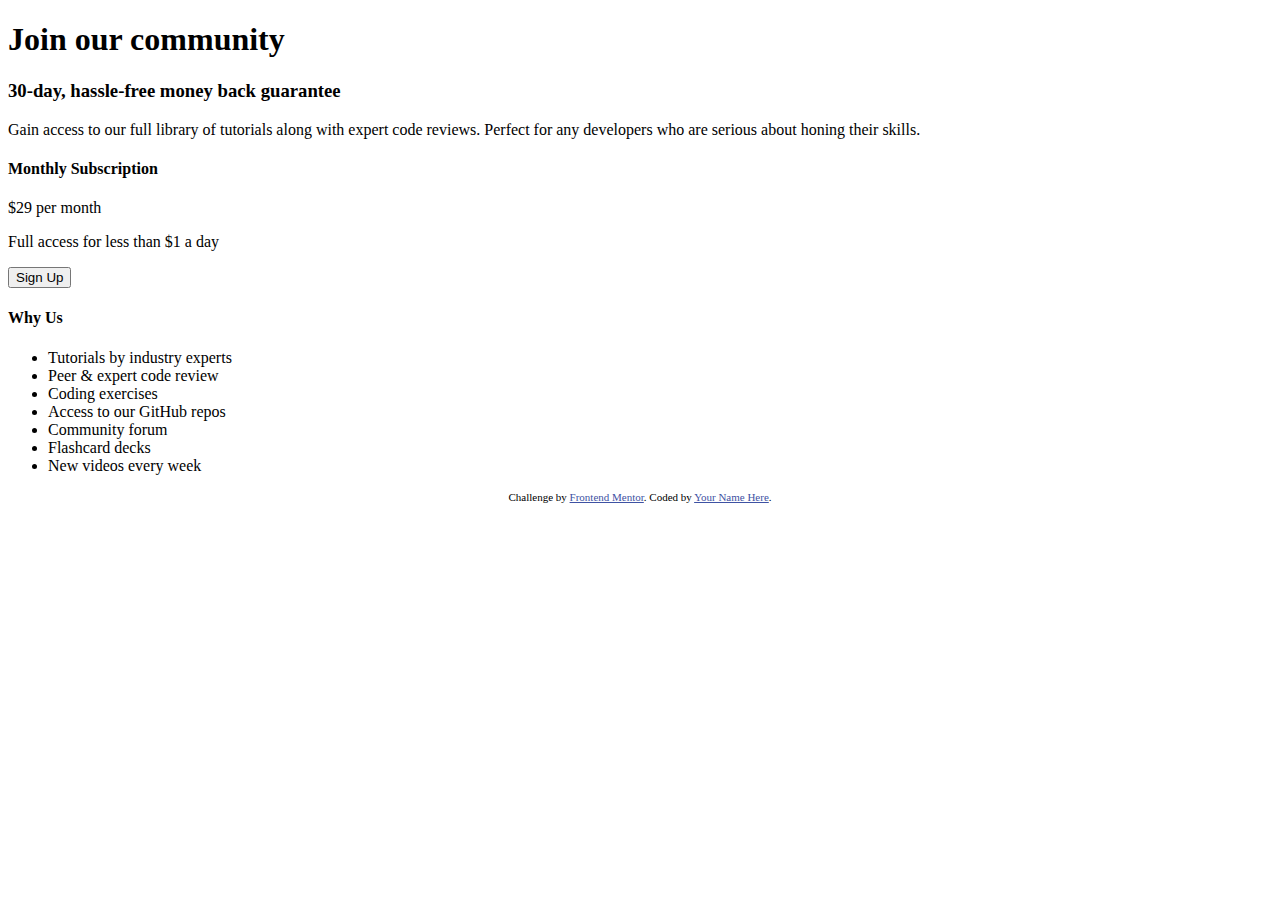
==== single-price-grid-component-master/index.html @ 690f7a0b "made the html structure" ====
<!DOCTYPE html>
<html lang="en">

<head>
  <meta charset="UTF-8">
  <meta name="viewport" content="width=device-width, initial-scale=1.0">
  <!-- displays site properly based on user's device -->

  <link rel="icon" type="image/png" sizes="32x32" href="./images/favicon-32x32.png">

  <title>Frontend Mentor | Single Price Grid Component</title>

  <!-- Feel free to remove these styles or customise in your own stylesheet 👍 -->
  <style>
    .attribution {
      font-size: 11px;
      text-align: center;
    }

    .attribution a {
      color: hsl(228, 45%, 44%);
    }
  </style>
</head>

<body>
  <div>
    <div>
      <h1>Join our community</h1>
      <h3>30-day, hassle-free money back guarantee</h3>
      <p>Gain access to our full library of tutorials along with expert code reviews.
        Perfect for any developers who are serious about honing their skills.
      </p>
    </div>
    <div>
      <h4>
        Monthly Subscription
      </h4>
      <p>
        &dollar;29 per month
      </p>
      <p>
        Full access for less than &dollar;1 a day
      </p>
      <button>Sign Up</button>
    </div>
    <div>
      <h4>
        Why Us
      </h4>
      <ul>
        <li>Tutorials by industry experts</li>
        <li>Peer &amp; expert code review</li>
        <li>Coding exercises</li>
        <li>Access to our GitHub repos</li>
        <li>Community forum</li>
        <li>Flashcard decks</li>
        <li>New videos every week</li>
      </ul>
    </div>
  </div>
  <footer>
    <p class="attribution">
      Challenge by <a href="https://www.frontendmentor.io?ref=challenge" target="_blank">Frontend Mentor</a>.
      Coded by <a href="#">Your Name Here</a>.
    </p>
  </footer>
</body>

</html>
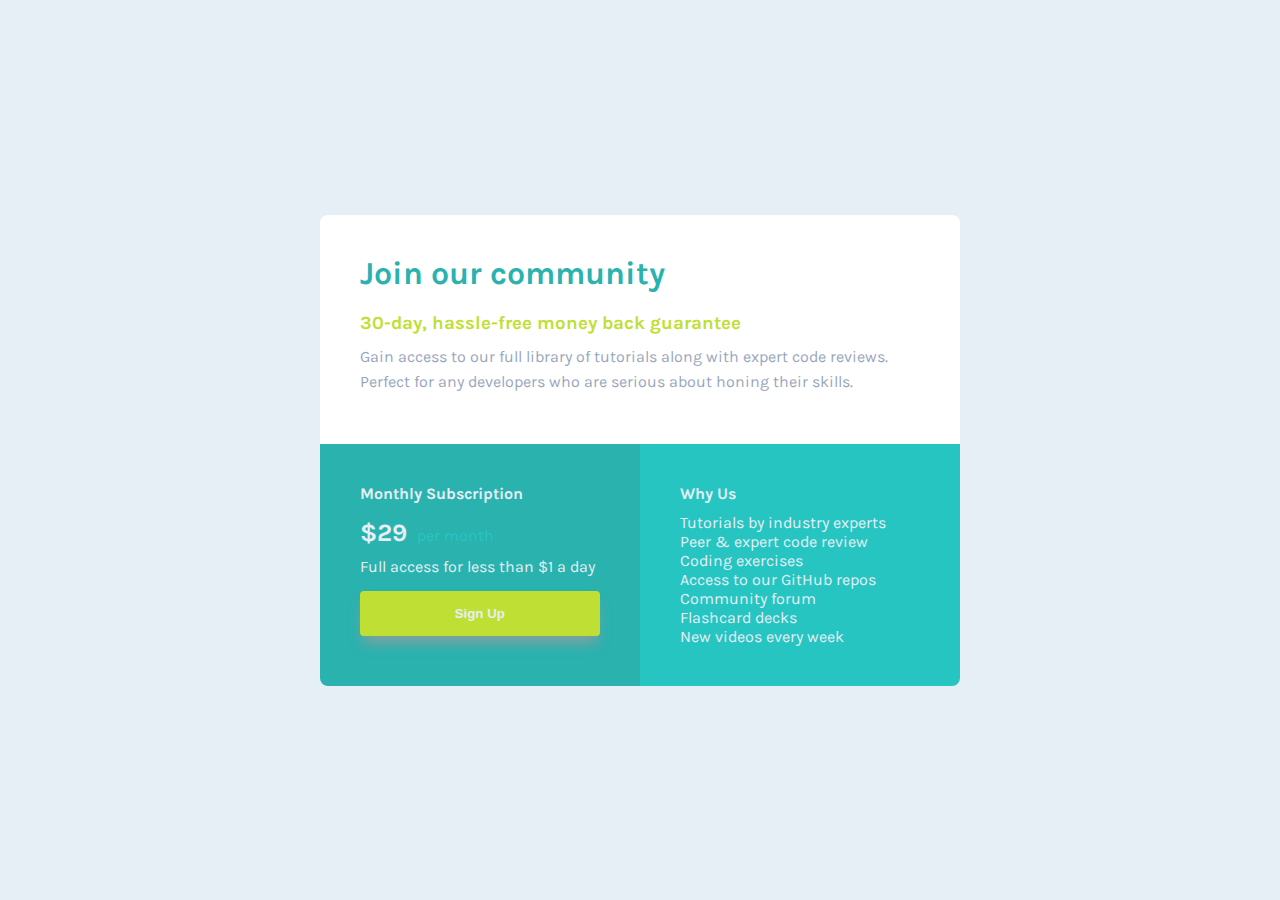
==== commit 485c8274: "worked on css colors and font" ====
--- a/single-price-grid-component-master/index.html
+++ b/single-price-grid-component-master/index.html
@@ -5,50 +5,45 @@
   <meta charset="UTF-8">
   <meta name="viewport" content="width=device-width, initial-scale=1.0">
   <!-- displays site properly based on user's device -->
-
   <link rel="icon" type="image/png" sizes="32x32" href="./images/favicon-32x32.png">
-
+  <!-- link the html to css -->
+  <link rel="stylesheet" href="./style.css">
+  <link rel="stylesheet" href="./predefined.css">
+  <!-- Font style -->
+  <!-- Karla font -->
+  <link rel="preconnect" href="https://fonts.googleapis.com">
+  <link rel="preconnect" href="https://fonts.gstatic.com" crossorigin>
+  <link href="https://fonts.googleapis.com/css2?family=Karla:wght@400;700&display=swap" rel="stylesheet">
   <title>Frontend Mentor | Single Price Grid Component</title>
-
-  <!-- Feel free to remove these styles or customise in your own stylesheet 👍 -->
-  <style>
-    .attribution {
-      font-size: 11px;
-      text-align: center;
-    }
-
-    .attribution a {
-      color: hsl(228, 45%, 44%);
-    }
-  </style>
 </head>
 
-<body>
-  <div>
-    <div>
-      <h1>Join our community</h1>
-      <h3>30-day, hassle-free money back guarantee</h3>
-      <p>Gain access to our full library of tutorials along with expert code reviews.
+<body class="light-gray">
+  <main class="container grid">
+    <div class="cta white">
+      <h1 class="cta-heading">Join our community</h1>
+      <h3 class="cta-sub-heading">30-day, hassle-free money back guarantee</h3>
+      <p class="cta-paragraph grayish-blue-font">Gain access to our full library of tutorials along with expert code
+        reviews.<br>
         Perfect for any developers who are serious about honing their skills.
       </p>
     </div>
-    <div>
-      <h4>
+    <div class="subscription cyan light-gray-font">
+      <h4 class="subscription-heading">
         Monthly Subscription
       </h4>
-      <p>
-        &dollar;29 per month
+      <p class="subscription-plan">
+        <span class="price">&dollar;29</span><span class="duration">per month</span>
       </p>
-      <p>
+      <p class="subscription-access">
         Full access for less than &dollar;1 a day
       </p>
-      <button>Sign Up</button>
+      <button class="bright-yellow light-gray-font">Sign Up</button>
     </div>
-    <div>
-      <h4>
+    <div class="reason lighter-cyan light-gray-font">
+      <h4 class="reason-heading">
         Why Us
       </h4>
-      <ul>
+      <ul class="list-items no-bullet">
         <li>Tutorials by industry experts</li>
         <li>Peer &amp; expert code review</li>
         <li>Coding exercises</li>
@@ -58,13 +53,13 @@
         <li>New videos every week</li>
       </ul>
     </div>
-  </div>
-  <footer>
+  </main>
+  <!-- <footer>
     <p class="attribution">
       Challenge by <a href="https://www.frontendmentor.io?ref=challenge" target="_blank">Frontend Mentor</a>.
       Coded by <a href="#">Your Name Here</a>.
     </p>
-  </footer>
+  </footer> -->
 </body>
 
 </html>--- a/single-price-grid-component-master/style.css
+++ b/single-price-grid-component-master/style.css
@@ -0,0 +1,71 @@
+html {
+  font-size: 62.5%;
+}
+body {
+  height: 100vh;
+  display: flex;
+  flex-direction: column;
+  justify-content: center;
+  align-items: center;
+  font-family: "Karla", sans-serif;
+  font-size: 1.6rem;
+}
+.container {
+  /* padding: 5rem; */
+}
+.cta {
+  padding: 4rem;
+  grid-column: 1 / -1;
+  border-top-left-radius: 0.8rem;
+  border-top-right-radius: 0.8rem;
+}
+.cta-heading {
+  color: hsl(179, 62%, 43%);
+}
+.cta-sub-heading {
+  margin-top: 2rem;
+  color: hsl(71, 73%, 54%);
+}
+.cta-paragraph {
+  margin-top: 1rem;
+  line-height: 2.5rem;
+  margin-bottom: 1rem;
+}
+.subscription {
+  padding: 4rem;
+  border-bottom-left-radius: 0.8rem;
+}
+.subscription-plan {
+  margin-top: 1.5rem;
+}
+.duration {
+  margin-left: 1rem;
+  color: hsl(179, 68%, 46%);
+}
+.price {
+  font-size: 2.5rem;
+  font-weight: 700;
+}
+.subscription-access {
+  margin-top: 1rem;
+}
+
+button {
+  border: none;
+  margin-top: 1.5rem;
+  padding: 1.5rem 9.5rem;
+  border-radius: 0.4rem;
+  font-weight: 700;
+  box-shadow: 0px 10px 13px -3px rgba(161, 154, 154, 0.75);
+  -webkit-box-shadow: 0px 10px 13px -3px rgba(161, 154, 154, 0.75);
+  -moz-box-shadow: 0px 10px 13px -3px rgba(161, 154, 154, 0.75);
+}
+.reason {
+  padding: 4rem;
+  border-bottom-right-radius: 0.8rem;
+}
+.reason-heading {
+}
+.list-items {
+  margin-top: 1rem;
+}
--- a/single-price-grid-component-master/predefined.css
+++ b/single-price-grid-component-master/predefined.css
@@ -0,0 +1,33 @@
+* {
+  margin: 0;
+  padding: 0;
+  box-sizing: border-box;
+}
+.no-bullet {
+  list-style: none;
+}
+.grid {
+  display: grid;
+  grid-template-columns: 1fr 1fr;
+}
+.cyan {
+  background-color: hsl(179, 62%, 43%);
+}
+.lighter-cyan {
+  background-color: hsl(179, 68%, 46%);
+}
+.bright-yellow {
+  background-color: hsl(71, 73%, 54%);
+}
+.light-gray {
+  background-color: hsl(204, 43%, 93%);
+}
+.light-gray-font {
+  color: hsl(204, 43%, 93%);
+}
+.grayish-blue-font {
+  color: hsl(218, 22%, 67%);
+}
+.white {
+  background-color: #fff;
+}
